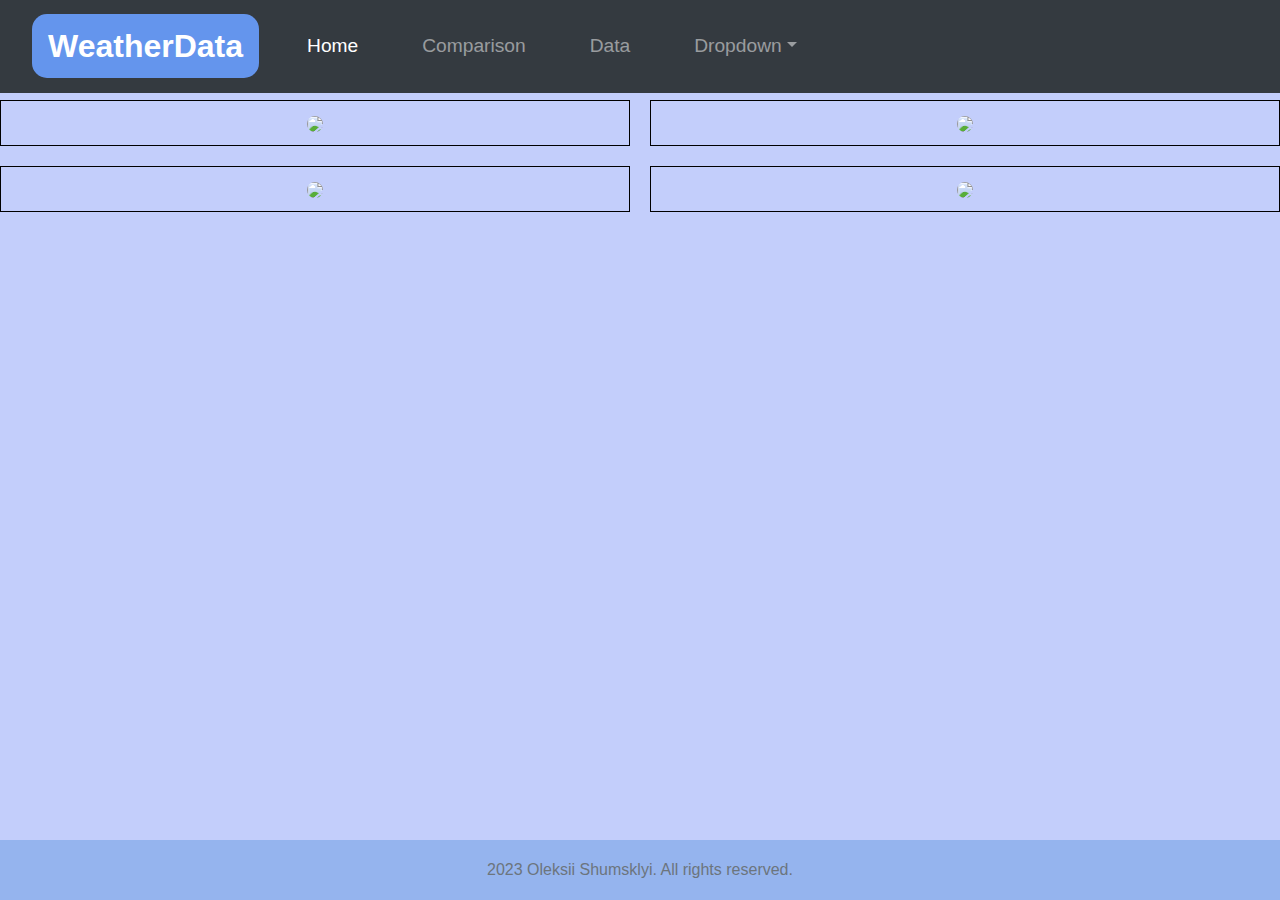
==== comparison.html @ 2d407292 "All files are ready. Comments need to be added" ====
<!DOCTYPE html>
<html lang="en-us">

<head>
    <meta charset="UTF-8">
    <title>Comparison</title>
    <link rel="stylesheet" href="https://stackpath.bootstrapcdn.com/bootstrap/4.3.1/css/bootstrap.min.css" integrity="sha384-ggOyR0iXCbMQv3Xipma34MD+dH/1fQ784/j6cY/iJTQUOhcWr7x9JvoRxT2MZw1T" crossorigin="anonymous">
    <link rel="stylesheet" href="assets/styles.css">
</head>

<body>

    <!-- Nav Bar -->
    <nav class="navbar navbar-expand-lg navbar-dark primary-color">

        <!-- Navbar brand -->
        <a class="navbar-brand" href="index.html">WeatherData</a>

        <!-- Collapse button -->
        <button class="navbar-toggler" type="button" data-toggle="collapse" data-target="#basicExampleNav" aria-controls="basicExampleNav" aria-expanded="false" aria-label="Toggle navigation">
          <span class="navbar-toggler-icon"></span>
        </button>

        <!-- Collapsible content -->
        <div class="collapse navbar-collapse" id="basicExampleNav">

            <!-- Links -->
            <ul class="navbar-nav mr-auto">
                <li class="nav-item active">
                    <a class="nav-link" href="index.html">Home
                <span class="sr-only">(current)</span>
              </a>
                </li>
                <li class="nav-item">
                    <a class="nav-link" href="comparison.html">Comparison</a>
                </li>
                <li class="nav-item">
                    <a class="nav-link" href="data.html">Data</a>
                </li>

                <!-- Dropdown -->
                <li class="nav-item dropdown">
                    <a class="nav-link dropdown-toggle" id="navbarDropdownMenuLink" data-toggle="dropdown" aria-haspopup="true" aria-expanded="false">Dropdown</a>
                    <div class="dropdown-menu dropdown-primary" aria-labelledby="navbarDropdownMenuLink">
                        <a class="dropdown-item" href="visualization1.html">Max Temp</a>
                        <a class="dropdown-item" href="visualization2.html">Humidity</a>
                        <a class="dropdown-item" href="visualization3.html">Cloudiness</a>
                        <a class="dropdown-item" href="visualization4.html">Wind Speed</a>

                    </div>
                </li>

            </ul>



        </div>
        <!-- Collapsible content -->

    </nav>

    <div class="data-content">
        <div class="grid-container" style="background-color: rgb(195, 206, 251)" ;>
            <div class="grid-item"><img width="550" src="Resources/assets/images/Fig1.png"></div>
            <div class="grid-item"><img width="550" src="Resources/assets/images/Fig2.png"></div>
            <div class="grid-item"><img width="550" src="Resources/assets/images/Fig3.png"></div>
            <div class="grid-item"><img width="550" src="Resources/assets/images/Fig4.png"></div>
        </div>
    </div>

    <footer class="footer">
        <div class="container">
            <span class="text-muted">2023 Oleksii Shumsklyi. All rights reserved.</span>
        </div>
    </footer>

    <script src="https://code.jquery.com/jquery-3.3.1.slim.min.js" integrity="sha384-q8i/X+965DzO0rT7abK41JStQIAqVgRVzpbzo5smXKp4YfRvH+8abtTE1Pi6jizo" crossorigin="anonymous"></script>
    <script src="https://cdnjs.cloudflare.com/ajax/libs/popper.js/1.14.7/umd/popper.min.js" integrity="sha384-UO2eT0CpHqdSJQ6hJty5KVphtPhzWj9WO1clHTMGa3JDZwrnQq4sF86dIHNDz0W1" crossorigin="anonymous"></script>
    <script src="https://stackpath.bootstrapcdn.com/bootstrap/4.3.1/js/bootstrap.min.js" integrity="sha384-JjSmVgyd0p3pXB1rRibZUAYoIIy6OrQ6VrjIEaFf/nJGzIxFDsf4x0xIM+B07jRM" crossorigin="anonymous"></script>
</body>
---- assets/styles.css ----
html {
    position: relative;
    min-height: 100%;
}


/* Navbar */

.navbar {
    background-color: #343a40;
    position: fixed;
    top: 0;
    width: 100%;
    z-index: 100;
}


/* Navbar brand */

.navbar-brand {
    font-size: 2rem;
    font-weight: bold;
    margin-left: 1rem;
    background-color: cornflowerblue;
    border-radius: 15px;
    padding: 0.5rem 1rem;
}


/* Navbar links */

.navbar-nav .nav-item .nav-link {
    font-size: 1.2rem;
    padding: 1.5rem 2rem;
}


/* Dropdown */

.dropdown-menu {
    background-color: #343a40;
    border: none;
    padding: 0.5rem 0;
}

.dropdown-item {
    color: white;
    padding: 0.5rem 1rem;
    transition: background-color 0.3s ease;
}

.dropdown-item:hover {
    background-color: #5c636a;
}


/* Search input */

.form-control {
    background-color: #5c636a;
    border: none;
    color: white;
}

.form-control:focus {
    background-color: #5c636a;
    border: none;
    box-shadow: none;
    color: white;
}

.row {
    text-align: center;
}

.grid-container {
    display: grid;
    grid-template-columns: repeat(2, 1fr);
    grid-gap: 20px;
}

.grid-item {
    border: 1px solid black;
    text-align: center;
    padding: 10px;
}

.visualization-list {
    border-radius: 10px;
}

.head {
    text-align: center;
    margin-top: 40px;
}

body {
    margin-bottom: 60px;
    background-color: rgb(195, 206, 251);
}

.sidebar {
    margin-top: 50px;
    margin-left: 10px;
}

header {
    margin-top: 100px;
    text-align: center;
}

img {
    border-radius: 15px;
}

tr td {
    padding: 0 !important;
    margin: 0 !important;
}

.footer {
    position: absolute;
    bottom: 0;
    width: 100%;
    height: 60px;
    background-color: rgb(149, 180, 238);
    display: flex;
    justify-content: center;
    align-items: center;
    text-align: center;
}

.data-content {
    margin-top: 100px;
    /* Adjust this value to fit your navbar height */
}

.plot-overview {
    padding: 10px;
    margin: 10px 20px;
    border: 1px solid #ddd;
    border-radius: 15px;
    background-color: #f8f9fa;
    font-size: 1.1em;
    line-height: 1.5em;
    text-align: justify;
}

.project-overview {
    padding: 10px;
    margin: 10px 20px;
    border: 1px solid #ddd;
    border-radius: 15px;
    background-color: #f8f9fa;
    font-size: 1.1em;
    line-height: 1.5em;
    text-align: justify;
}

.wrapper {
    display: flex;
    justify-content: center;
    align-items: center;
}

.image_box1 img {
    max-width: 100%;
    height: auto;
}

@media (max-width: 768px) {
    .wrapper {
        flex-direction: column;
    }
}
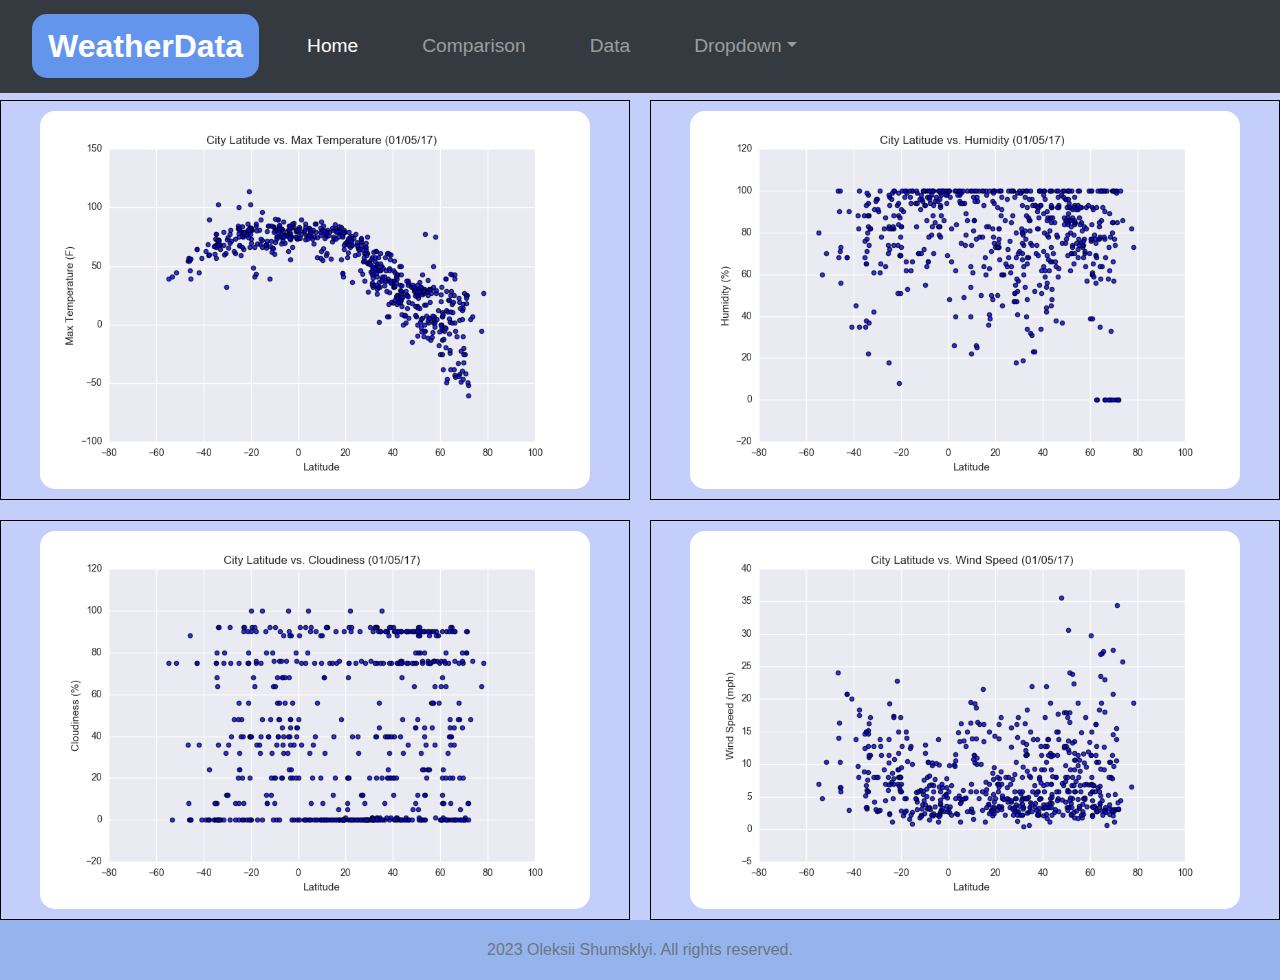
==== commit 41bc4396: "Comments added" ====
--- a/comparison.html
+++ b/comparison.html
@@ -1,5 +1,7 @@
 <!DOCTYPE html>
 <html lang="en-us">
+
+<!-- Head, bootstrap and css -->
 
 <head>
     <meta charset="UTF-8">
@@ -7,6 +9,8 @@
     <link rel="stylesheet" href="https://stackpath.bootstrapcdn.com/bootstrap/4.3.1/css/bootstrap.min.css" integrity="sha384-ggOyR0iXCbMQv3Xipma34MD+dH/1fQ784/j6cY/iJTQUOhcWr7x9JvoRxT2MZw1T" crossorigin="anonymous">
     <link rel="stylesheet" href="assets/styles.css">
 </head>
+
+<!-- Body -->
 
 <body>
 
@@ -55,25 +59,29 @@
 
 
         </div>
-        <!-- Collapsible content -->
 
     </nav>
 
+
+    <!-- Main content  -->
     <div class="data-content">
         <div class="grid-container" style="background-color: rgb(195, 206, 251)" ;>
-            <div class="grid-item"><img width="550" src="Resources/assets/images/Fig1.png"></div>
-            <div class="grid-item"><img width="550" src="Resources/assets/images/Fig2.png"></div>
-            <div class="grid-item"><img width="550" src="Resources/assets/images/Fig3.png"></div>
-            <div class="grid-item"><img width="550" src="Resources/assets/images/Fig4.png"></div>
+            <div class="grid-item"><img width="550" src="visualizations/Fig1.png"></div>
+            <div class="grid-item"><img width="550" src="visualizations/Fig2.png"></div>
+            <div class="grid-item"><img width="550" src="visualizations/Fig3.png"></div>
+            <div class="grid-item"><img width="550" src="visualizations/Fig4.png"></div>
         </div>
     </div>
 
+    <!-- Footer -->
     <footer class="footer">
         <div class="container">
             <span class="text-muted">2023 Oleksii Shumsklyi. All rights reserved.</span>
         </div>
     </footer>
 
+
+    <!-- Bootstrap js -->
     <script src="https://code.jquery.com/jquery-3.3.1.slim.min.js" integrity="sha384-q8i/X+965DzO0rT7abK41JStQIAqVgRVzpbzo5smXKp4YfRvH+8abtTE1Pi6jizo" crossorigin="anonymous"></script>
     <script src="https://cdnjs.cloudflare.com/ajax/libs/popper.js/1.14.7/umd/popper.min.js" integrity="sha384-UO2eT0CpHqdSJQ6hJty5KVphtPhzWj9WO1clHTMGa3JDZwrnQq4sF86dIHNDz0W1" crossorigin="anonymous"></script>
     <script src="https://stackpath.bootstrapcdn.com/bootstrap/4.3.1/js/bootstrap.min.js" integrity="sha384-JjSmVgyd0p3pXB1rRibZUAYoIIy6OrQ6VrjIEaFf/nJGzIxFDsf4x0xIM+B07jRM" crossorigin="anonymous"></script>
